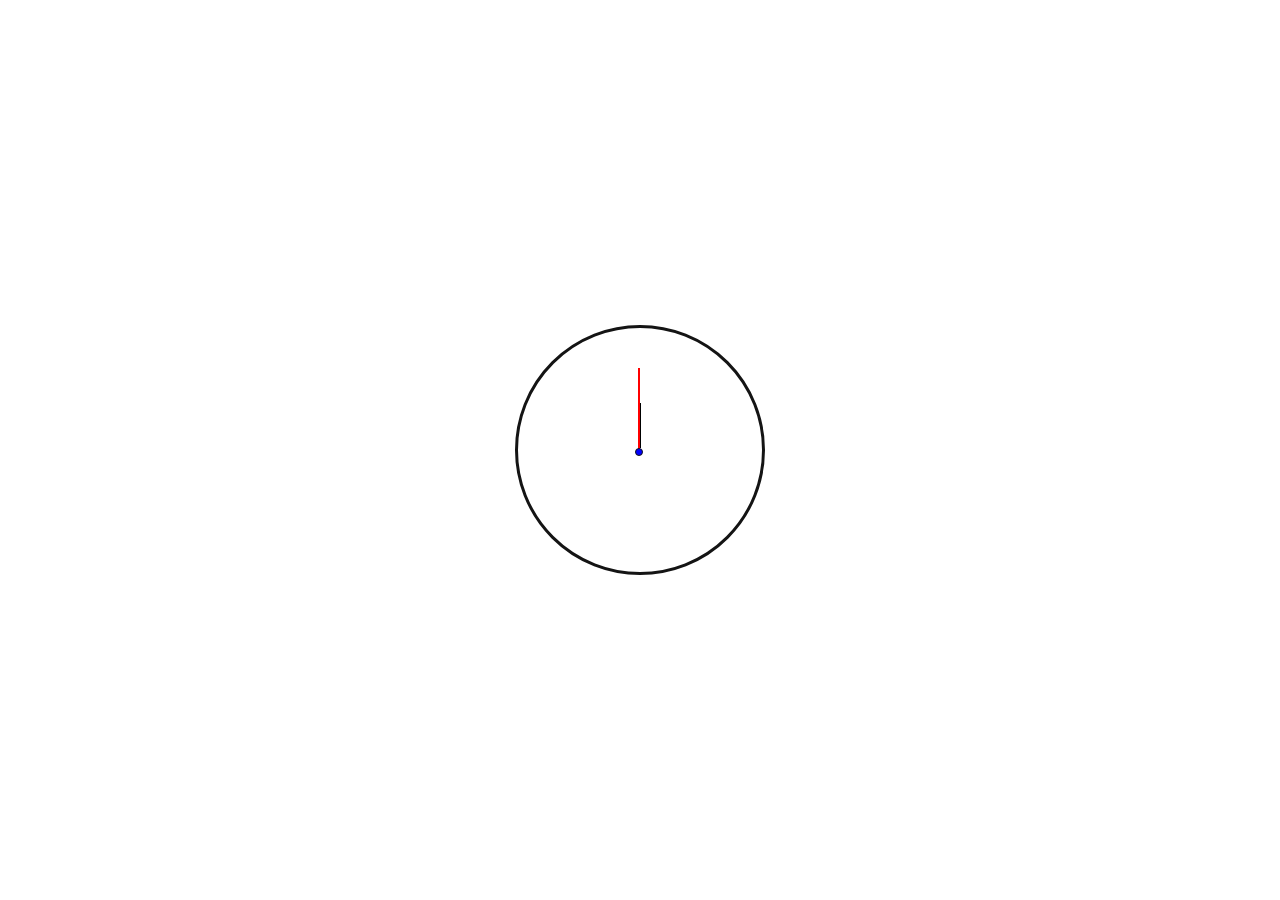
==== intermediate-css/transitions-transformations-animations-exercise/index.html @ 37214064 "clock face added in transition exercise" ====
<!DOCTYPE html>
<html lang="en">
<head>
    <meta charset="UTF-8">
    <meta http-equiv="X-UA-Compatible" content="IE=edge">
    <meta name="viewport" content="width=device-width, initial-scale=1.0">
    <link rel="stylesheet" href="style.css">
    <title>HTML + CSS Clock | Intermediate CSS Exercise</title>
</head>
<body>
    <section id="clock-face">
        <div id="hour"></div>
        <div id="min"></div>
        <div id="second"></div>
        <div id="dot"></div>
    </section>
</body>
</html>
---- intermediate-css/transitions-transformations-animations-exercise/style.css ----
* {
    margin: 0;
    padding: 0;
    box-sizing: border-box;    
}

body {
    display: flex;
    justify-content: center;
    align-items: center;
    height: 100vh;
}

#clock-face {
    width: 250px;
    height: 250px;
    border: 3px solid #141414;
    border-radius: 50%;
    position: relative;
}

#hour {
    width: 3px;
    height: 45px;
    border: 1px solid #000;
    position: absolute;
    top: 75px;
    left: 120px;
}

#min {
    width: 2px;
    height: 65px;
    border: 1px solid green;
    position: absolute;
    top: 60px;
    left: 120px;
}

#second {
    width: 1px;
    height: 85px;
    border: 1px solid red;
    position: absolute;
    top: 40px;
    left: 120px;
}

#dot {
    width: 8px;
    height: 8px;
    border: 1px solid #141414;
    border-radius: 100px;
    background: blue;
    position: absolute;
    top: 120px;
    left: 117px;
}
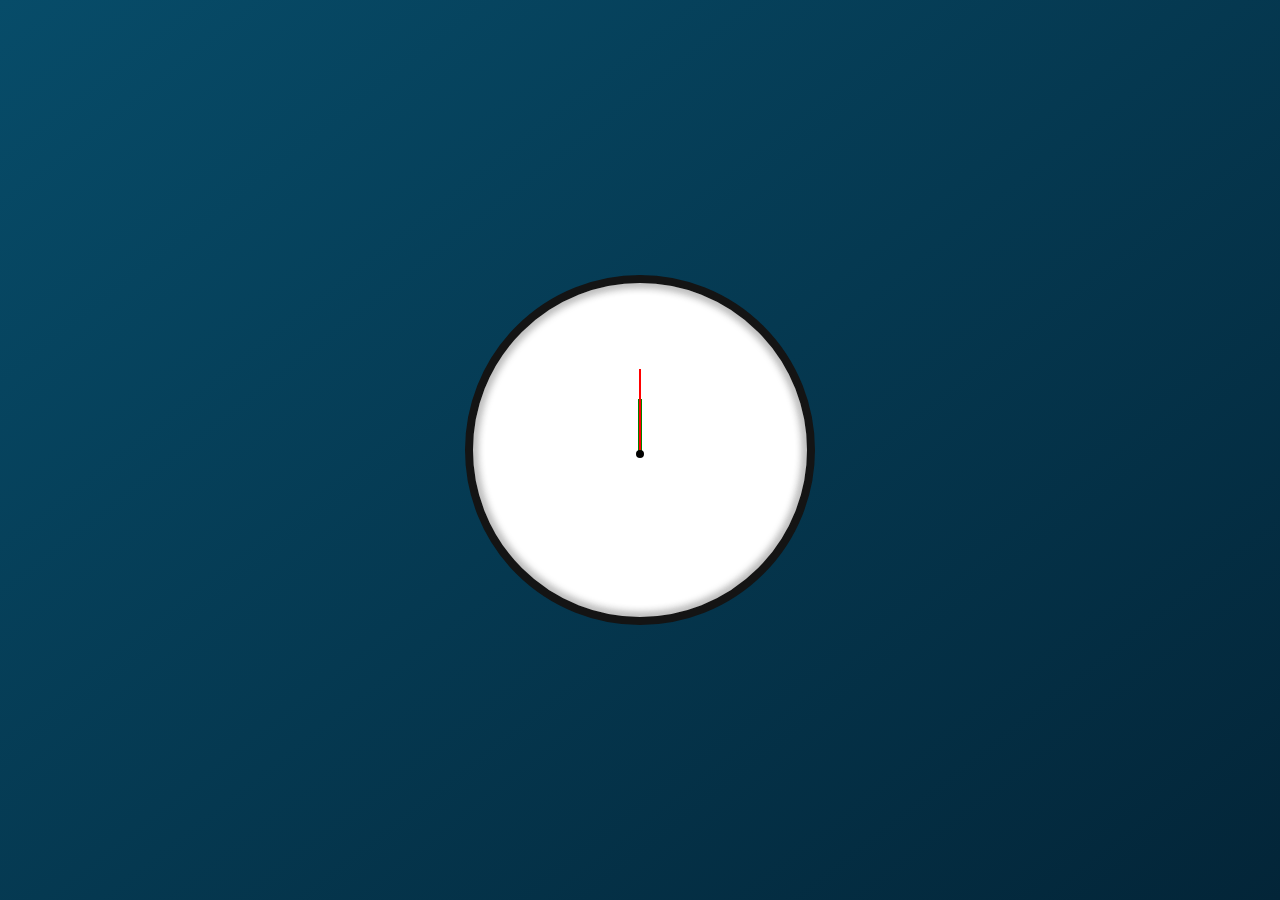
==== commit e7aa8741: "added styles for html transition clock" ====
--- a/intermediate-css/transitions-transformations-animations-exercise/index.html
+++ b/intermediate-css/transitions-transformations-animations-exercise/index.html
@@ -9,9 +9,9 @@
 </head>
 <body>
     <section id="clock-face">
-        <div id="hour"></div>
-        <div id="min"></div>
-        <div id="second"></div>
+        <div id="hour" class="hand"></div>
+        <div class="hand" id="min"></div>
+        <div class="hand" id="second"></div>
         <div id="dot"></div>
     </section>
 </body>
--- a/intermediate-css/transitions-transformations-animations-exercise/style.css
+++ b/intermediate-css/transitions-transformations-animations-exercise/style.css
@@ -1,3 +1,10 @@
+:root {
+    --second-rotation: 60s;
+    --minute-rotation: 3600s;
+    --hour-rotation: 86400s;
+    --dark-color: #141414;
+}
+
 * {
     margin: 0;
     padding: 0;
@@ -9,50 +16,82 @@
     justify-content: center;
     align-items: center;
     height: 100vh;
+    background-image: linear-gradient(142deg,#074c69,#032538 100%);
 }
 
 #clock-face {
-    width: 250px;
-    height: 250px;
-    border: 3px solid #141414;
+    width: 350px;
+    height: 350px;
+    border: 8px solid var(--dark-color);
     border-radius: 50%;
     position: relative;
+    background: #fff;
+    box-shadow: inset 3px 3px 8px silver,
+    inset 3px -3px 8px silver,
+    inset -3px 3px 8px silver,
+    inset -3px -3px 8px silver;
 }
 
-#hour {
-    width: 3px;
-    height: 45px;
-    border: 1px solid #000;
+/* hand */
+.hand,
+#dot {
     position: absolute;
-    top: 75px;
-    left: 120px;
+    left: 50%;
+    width: 4px;
+    transform-origin: bottom;
 }
 
-#min {
-    width: 2px;
-    height: 65px;
-    border: 1px solid green;
-    position: absolute;
-    top: 60px;
-    left: 120px;
+/* hour hand */
+#hour {
+    height: 35px;
+    background: var(--dark-color);    
+    top: calc(50% - 31px);
+    margin-left: -2px;
+    animation: rotate var(--hour-rotation) steps(60) infinite;
 }
 
+/* minute hand */
+#min {
+    height: 55px;
+    background: green;
+    top: calc(50% - 51px);
+    margin-left: -2px;
+    animation: rotate var(--minute-rotation) steps(60) infinite;
+}
+
+/* second hand */
 #second {
     width: 1px;
     height: 85px;
     border: 1px solid red;
-    position: absolute;
-    top: 40px;
-    left: 120px;
+    top: calc(50% - 81px);
+    margin-left: -1px;
+    animation: rotate var(--second-rotation) steps(60) infinite; 
 }
 
+/* rotating animation */
+@keyframes rotate {
+    from{
+        transform: rotate(0);
+    }
+    to{
+        transform: rotate(360deg);
+    }
+}
+
+/* center dot */
 #dot {
     width: 8px;
     height: 8px;
-    border: 1px solid #141414;
     border-radius: 100px;
-    background: blue;
-    position: absolute;
-    top: 120px;
-    left: 117px;
+    background: #000;
+    top: 50%;
+    margin-left: -4px;
+}
+
+@media (max-width: 355px) {
+    #clock-face {
+        width: 250px;
+        height: 250px;
+    }
 }